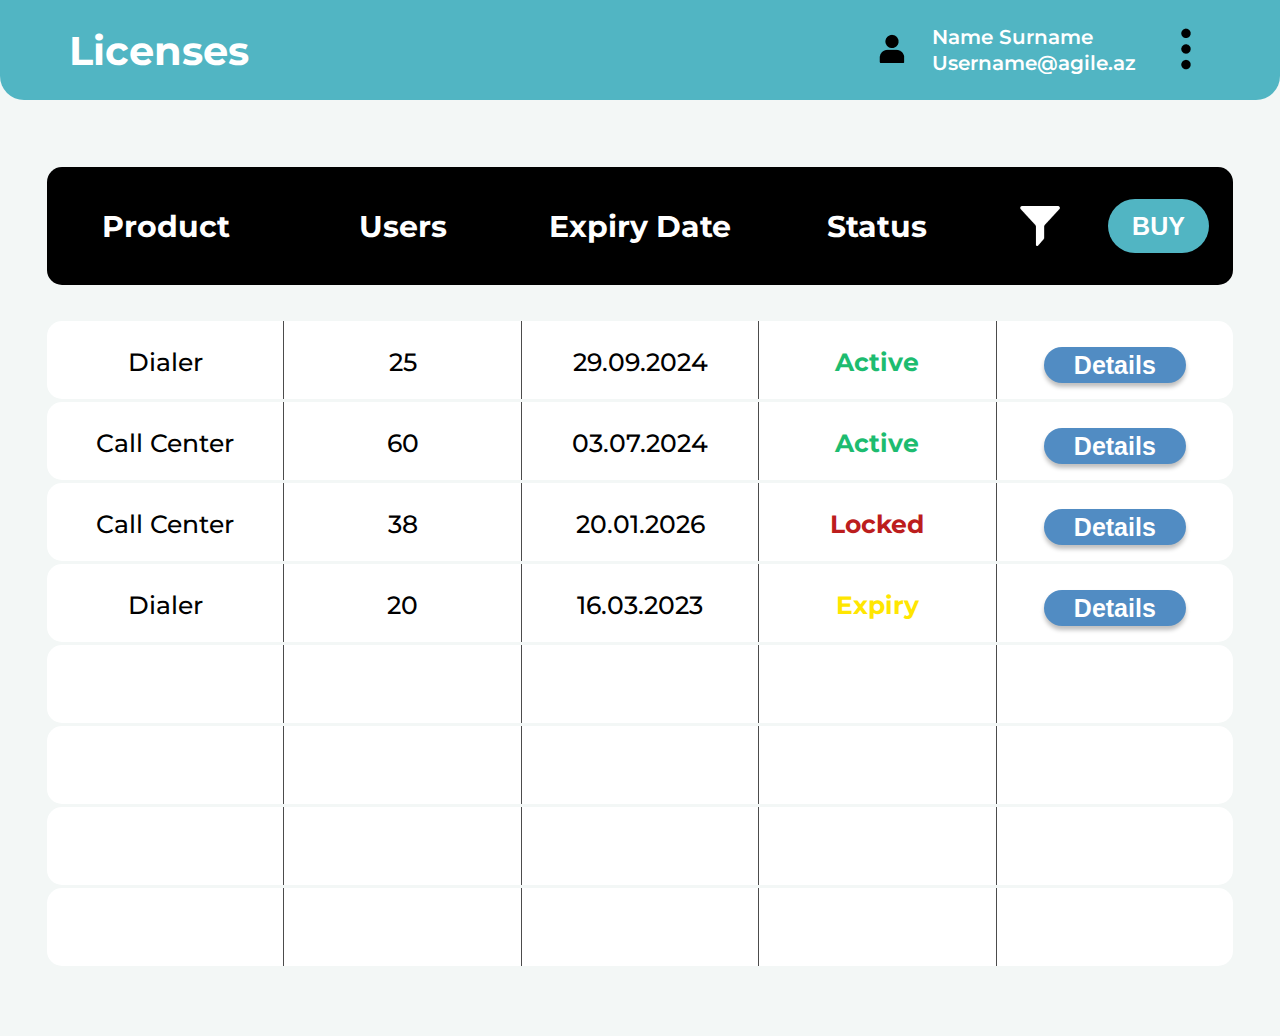
==== assets/pages/frame4.html @ 000b2f8d "first commit" ====
<!DOCTYPE html>
<html lang="en">

<head>
  <meta charset="UTF-8" />
  <meta http-equiv="X-UA-Compatible" content="IE=edge" />
  <meta name="viewport" content="width=device-width, initial-scale=1.0" />
  <link rel="stylesheet" href="../css2/style.css" />
  <title>Frame 4</title>
</head>

<body id="frame-4">
  <header>
    <h2 class="header__page-title">Licenses</h2>
    <div class="header__user">
      <button>
        <img src="../images/user 2.png" alt="user icon" />
      </button>
      <div>
        <p>Name Surname</p>
        <p>Username@agile.az</p>
      </div>
      <button id="dropdown-btn">
        <img src="../images/dots 1.png" alt="dots icon" />
      </button>
      <div class="dropdown">
        <ul>
          <li><a href="#">Dashboard</a></li>
          <li><a href="#">Licences</a></li>
          <li><a href="#">Support</a></li>
          <li><a href="#">Settings</a></li>
          <li><a href="#">Logout</a></li>
        </ul>
      </div>
    </div>
  </header>

  <main>
    <table class="agile-table">
      <thead>
        <tr>
          <th>Product</th>
          <th>Users</th>
          <th>Expiry Date</th>
          <th>Status</th>
          <th>
            <img src="../images/filter-filled-tool-symbol 1.png" alt="filter icon">
            <button>BUY</button>
          </th>
        </tr>
      </thead>
      <tbody>
        <tr>
          <td>Dialer</td>
          <td>25</td>
          <td>29.09.2024</td>
          <td class="green">Active</td>
          <td><button>Details</button></td>
        </tr>
        <tr>
          <td>Call Center</td>
          <td>60</td>
          <td>03.07.2024</td>
          <td class="green">Active</td>
          <td><button>Details</button></td>
        </tr>
        <tr>
          <td>Call Center</td>
          <td>38</td>
          <td>20.01.2026</td>
          <td class="red">Locked</td>
          <td><button>Details</button></td>
        </tr>
        <tr>
          <td>Dialer</td>
          <td>20</td>
          <td>16.03.2023</td>
          <td class="yellow">Expiry</td>
          <td><button>Details</button></td>
        </tr>
        <tr>
          <td></td>
          <td></td>
          <td></td>
          <td></td>
          <td></td>
        </tr>
        <tr>
          <td></td>
          <td></td>
          <td></td>
          <td></td>
          <td></td>
        </tr>
        <tr>
          <td></td>
          <td></td>
          <td></td>
          <td></td>
          <td></td>
        </tr>
        <tr>
          <td></td>
          <td></td>
          <td></td>
          <td></td>
          <td></td>
        </tr>
      </tbody>
    </table>
  </main>
  <script src="../script/main.js"></script>
</body>

</html>
---- assets/css2/style.css ----
@import url("https://fonts.googleapis.com/css2?family=Montserrat:ital,wght@0,400;0,500;0,600;0,800;1,700&display=swap");
* {
  box-sizing: border-box;
  margin: 0;
  padding: 0;
}

a {
  text-decoration: none;
}

ul,
ol {
  list-style-type: none;
}

button {
  cursor: pointer;
}

body {
  background-color: #f3f7f6;
  min-height: 100vh;
  font-family: "Montserrat", sans-serif;
}

header {
  width: 100%;
  height: 100px;
  background-color: #51b5c3;
  border-radius: 0px 0px 24px 24px;
  padding: 26px 69px;
  display: flex;
  justify-content: space-between;
  align-items: center;
}

.header__page-title {
  font-weight: 700;
  font-size: 40px;
  line-height: 49px;
  text-align: center;
  color: white;
}

.header__user {
  display: flex;
  gap: 25px;
  align-items: center;
  position: relative;
}
.header__user p {
  font-weight: 600;
  font-size: 20px;
  line-height: 24px;
  color: white;
  margin: 2px 0;
}
.header__user button {
  background-color: transparent;
  border: 0;
}
.header__user .dropdown {
  width: 200px;
  height: 300px;
  background-color: white;
  border-radius: 15px;
  position: absolute;
  right: 0;
  top: 60px;
  display: none;
}
.header__user .dropdown ul {
  display: flex;
  flex-direction: column;
  justify-content: space-between;
  height: 100%;
}
.header__user .dropdown ul li {
  flex: 1;
  display: flex;
  align-items: center;
}
.header__user .dropdown a {
  font-weight: 400;
  font-size: 20px;
  line-height: 24px;
  color: #161515;
  padding-left: 20px;
}
.header__user .dropdown a:hover {
  text-decoration: underline;
}
.header__user .dropdown.active {
  display: block;
}

main {
  display: grid;
  place-items: center;
  padding: 65px 45px;
}

#frame-5 .container {
  height: 750px;
  display: flex;
  flex-direction: column;
  border-radius: 30px;
  background-color: white;
  width: 90%;
  padding: 30px 100px;
}
#frame-5 .container .row1 {
  align-self: center;
  margin-bottom: 40px;
}
#frame-5 .container .row1 h3 {
  font-weight: 600;
  font-size: 35px;
  line-height: 43px;
}
#frame-5 .container .row2 {
  margin-bottom: 80px;
}
#frame-5 .container .row2 ul {
  display: flex;
  flex-direction: column;
  gap: 30px;
}
#frame-5 .container .row2 li {
  font-weight: 600;
  font-size: 25px;
  line-height: 30px;
  display: flex;
  flex-direction: column;
  align-items: flex-start;
  gap: 10px;
}
#frame-5 .container .row2 li select,
#frame-5 .container .row2 li input {
  width: 400px;
  height: 60px;
  border: 0;
  border-bottom: 1px solid #000;
  outline: 0;
  font-weight: 600;
  font-size: 25px;
  line-height: 30px;
  color: rgba(0, 0, 0, 0.3);
}
#frame-5 .container .row2 li select::-moz-placeholder, #frame-5 .container .row2 li input::-moz-placeholder {
  color: rgba(0, 0, 0, 0.3);
}
#frame-5 .container .row2 li select::placeholder,
#frame-5 .container .row2 li input::placeholder {
  color: rgba(0, 0, 0, 0.3);
}
#frame-5 .container .row2 li option {
  background-color: #fff;
  color: #000;
  border-radius: 0;
}
#frame-5 .container .row2 li option:disabled {
  color: rgba(0, 0, 0, 0.3);
}
#frame-5 .container .row3 {
  justify-content: space-evenly;
  display: flex;
}
#frame-5 .container .row3 button {
  width: 280px;
  height: 80px;
  border-radius: 40px;
  border: 0;
  font-weight: 600;
  font-size: 25px;
  line-height: 30px;
  color: white;
}
#frame-5 .container .row3 button:nth-child(1) {
  background-color: #e02b2b;
}
#frame-5 .container .row3 button:nth-child(2) {
  background-color: #51b5c3;
}

#frame-8 .container {
  height: 750px;
  border-radius: 30px;
  background-color: white;
  padding: 30px 100px;
  display: grid;
  grid-template-columns: 3fr 1fr;
  grid-template-rows: 2fr 1fr;
  -moz-column-gap: 50px;
       column-gap: 50px;
}
#frame-8 .container .col-bottom {
  grid-column: span 4;
  justify-content: space-evenly;
  display: flex;
  grid-row: span 1;
}
#frame-8 .container .col-bottom button {
  width: 280px;
  height: 80px;
  border-radius: 40px;
  border: 0;
  font-weight: 600;
  font-size: 25px;
  line-height: 30px;
  color: white;
}
#frame-8 .container .col-bottom button:nth-child(1) {
  background-color: #e02b2b;
}
#frame-8 .container .col-bottom button:nth-child(2) {
  background-color: #51b5c3;
}
#frame-8 .container .col-right {
  display: flex;
  flex-direction: column;
  gap: 14px;
  align-items: center;
  grid-column: span 1;
  grid-row: span 2;
}
#frame-8 .container .col-right label {
  text-align: center;
  font-weight: 600;
  font-size: 20px;
  line-height: 24px;
  width: 65%;
}
#frame-8 .container .col-right button {
  width: 100px;
  height: 100px;
  display: grid;
  place-items: center;
  background: #ededed;
  border: 1px solid rgba(0, 0, 0, 0.4);
  border-radius: 15px;
}
#frame-8 .container .col-left {
  display: flex;
  flex-direction: column;
  gap: 15px;
  grid-column: span 3;
  grid-row: span 2;
  width: 100%;
}
#frame-8 .container .col-left > div {
  display: flex;
  flex-direction: column;
  gap: 16px;
}
#frame-8 .container .col-left label {
  font-weight: 600;
  font-size: 20px;
  line-height: 24px;
}
#frame-8 .container textarea {
  width: 100%;
  height: 270px;
  resize: none;
  border-radius: 15px;
  background: #ffffff;
  border: 1px solid #000000;
  border-radius: 15px;
  padding: 10px 15px;
  font-family: inherit;
}
#frame-8 .container label {
  font-weight: 600;
  font-size: 25px;
  line-height: 30px;
}
#frame-8 .container input {
  border: 0;
  border-bottom: 1px solid #000;
  outline: 0;
  font-weight: 400;
  font-size: 25px;
  line-height: 30px;
}

.agile-table {
  width: 100%;
}
.agile-table thead {
  height: 118px;
  width: 100%;
  background-color: #000;
  border-radius: 15px;
  display: grid;
  margin-bottom: 34px;
}
.agile-table thead tr {
  display: flex;
  justify-content: space-between;
}
.agile-table thead tr th {
  flex: 1;
  color: white;
  display: grid;
  place-items: center;
  font-weight: 700;
  font-size: 30px;
  line-height: 37px;
  text-align: center;
}
.agile-table tbody tr {
  display: flex;
  justify-content: space-between;
  margin-bottom: 3px;
  background-color: white;
  border-radius: 15px;
}
.agile-table tbody tr td {
  flex: 1;
  display: grid;
  place-items: center;
  padding: 26px 43px;
  border: 0;
  border-right: 1px solid rgba(0, 0, 0, 0.7);
  height: 78px;
  font-weight: 500;
  font-size: 25px;
  line-height: 30px;
  text-align: center;
}
.agile-table tbody tr td:last-child {
  border-right: 0;
}

#frame-4 .agile-table thead th:nth-child(5) {
  display: flex;
  justify-content: space-around;
}
#frame-4 .agile-table thead th:nth-child(5) button {
  background: #51b5c3;
  box-shadow: 0px 4px 4px rgba(0, 0, 0, 0.25);
  border-radius: 40px;
  display: grid;
  place-items: center;
  border: 0;
  color: white;
  font-weight: 800;
  font-size: 25px;
  line-height: 30px;
  padding: 12px 24px;
}
#frame-4 .agile-table tbody tr td:nth-child(4) {
  font-weight: 700;
  font-size: 25px;
  line-height: 30px;
  text-align: center;
}
#frame-4 .agile-table tbody tr td:nth-child(4).green {
  color: #1dbc70;
}
#frame-4 .agile-table tbody tr td:nth-child(4).red {
  color: #bc1d1d;
}
#frame-4 .agile-table tbody tr td:nth-child(4).yellow {
  color: #ffe600;
}
#frame-4 .agile-table tbody tr td:nth-child(5) button {
  background: #518cc3;
  box-shadow: 0px 4px 4px rgba(0, 0, 0, 0.25);
  border-radius: 40px;
  font-weight: 600;
  font-size: 25px;
  line-height: 30px;
  color: #ffffff;
  border: 0;
  padding: 3px 30px;
  display: grid;
  place-items: center;
}

#frame-7 main {
  display: flex;
  flex-direction: column;
  gap: 70px;
}
#frame-7 .ticket-container {
  display: flex;
  justify-content: space-between;
  width: 100%;
}
#frame-7 .ticket-container p {
  font-weight: 600;
  font-size: 25px;
  line-height: 30px;
  color: #000000;
}
#frame-7 .ticket-container button {
  background: #61cfde;
  box-shadow: 0px 4px 4px rgba(0, 0, 0, 0.25);
  border-radius: 40px;
  font-weight: 600;
  font-size: 25px;
  line-height: 30px;
  display: grid;
  place-items: center;
  color: #ffffff;
  border: 0;
  padding: 22px;
}
#frame-7 .agile-table tbody td.yellow {
  color: #ffe600;
}/*# sourceMappingURL=style.css.map */
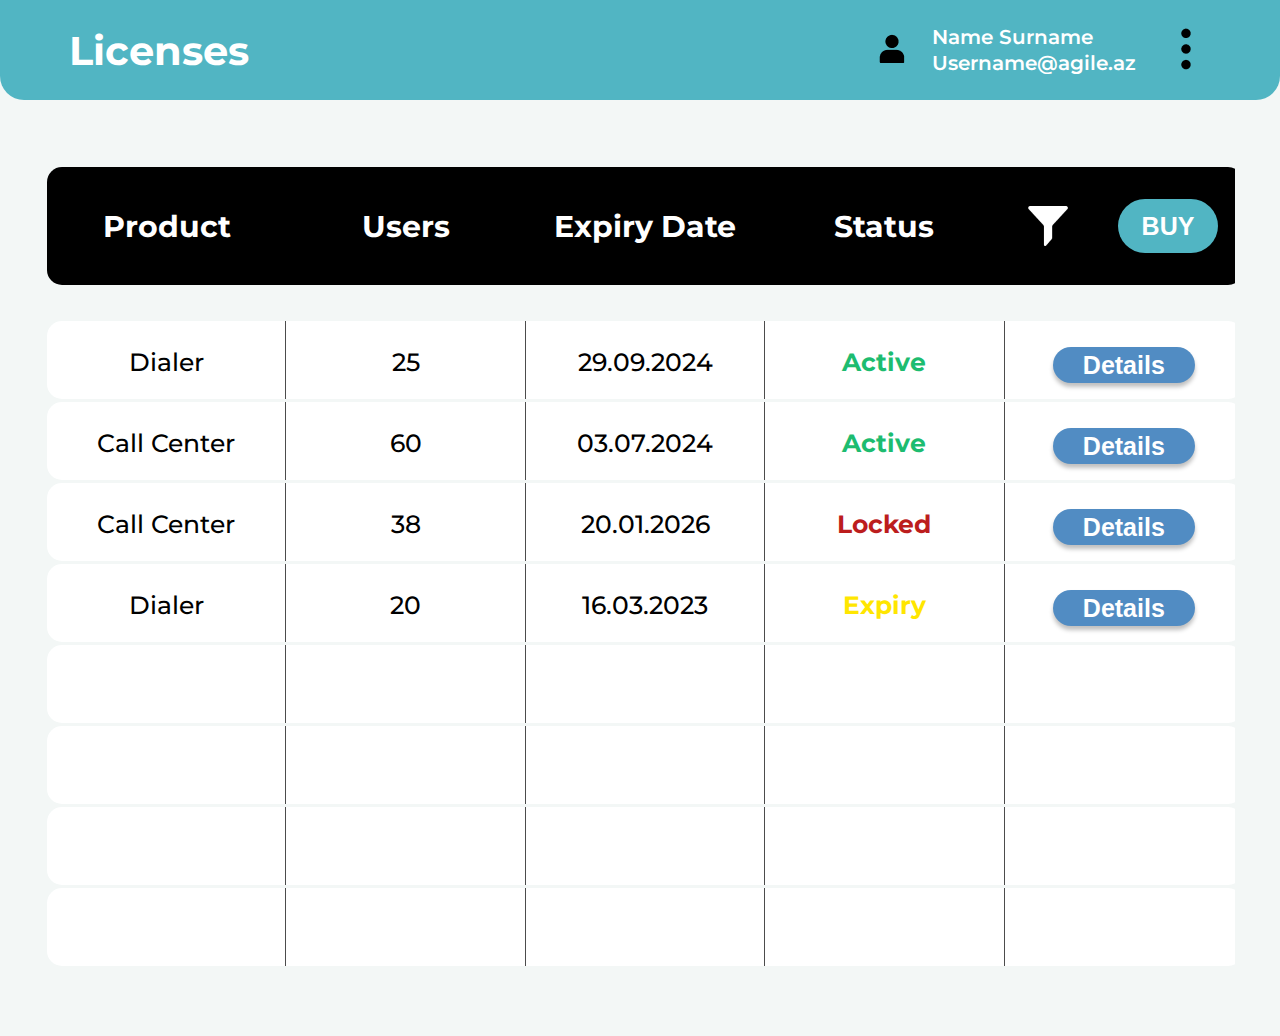
==== commit 7a5de525: "responsiveness" ====
--- a/assets/pages/frame4.html
+++ b/assets/pages/frame4.html
@@ -5,7 +5,7 @@
   <meta charset="UTF-8" />
   <meta http-equiv="X-UA-Compatible" content="IE=edge" />
   <meta name="viewport" content="width=device-width, initial-scale=1.0" />
-  <link rel="stylesheet" href="../css2/style.css" />
+  <link rel="stylesheet" href="../css/style4578.css" />
   <title>Frame 4</title>
 </head>
 
@@ -16,7 +16,7 @@
       <button>
         <img src="../images/user 2.png" alt="user icon" />
       </button>
-      <div>
+      <div class="header__user-details">
         <p>Name Surname</p>
         <p>Username@agile.az</p>
       </div>
@@ -36,78 +36,81 @@
   </header>
 
   <main>
-    <table class="agile-table">
-      <thead>
-        <tr>
-          <th>Product</th>
-          <th>Users</th>
-          <th>Expiry Date</th>
-          <th>Status</th>
-          <th>
-            <img src="../images/filter-filled-tool-symbol 1.png" alt="filter icon">
-            <button>BUY</button>
-          </th>
-        </tr>
-      </thead>
-      <tbody>
-        <tr>
-          <td>Dialer</td>
-          <td>25</td>
-          <td>29.09.2024</td>
-          <td class="green">Active</td>
-          <td><button>Details</button></td>
-        </tr>
-        <tr>
-          <td>Call Center</td>
-          <td>60</td>
-          <td>03.07.2024</td>
-          <td class="green">Active</td>
-          <td><button>Details</button></td>
-        </tr>
-        <tr>
-          <td>Call Center</td>
-          <td>38</td>
-          <td>20.01.2026</td>
-          <td class="red">Locked</td>
-          <td><button>Details</button></td>
-        </tr>
-        <tr>
-          <td>Dialer</td>
-          <td>20</td>
-          <td>16.03.2023</td>
-          <td class="yellow">Expiry</td>
-          <td><button>Details</button></td>
-        </tr>
-        <tr>
-          <td></td>
-          <td></td>
-          <td></td>
-          <td></td>
-          <td></td>
-        </tr>
-        <tr>
-          <td></td>
-          <td></td>
-          <td></td>
-          <td></td>
-          <td></td>
-        </tr>
-        <tr>
-          <td></td>
-          <td></td>
-          <td></td>
-          <td></td>
-          <td></td>
-        </tr>
-        <tr>
-          <td></td>
-          <td></td>
-          <td></td>
-          <td></td>
-          <td></td>
-        </tr>
-      </tbody>
-    </table>
+    <div class="responsive-table-container">
+      <table class="agile-table">
+        <thead>
+          <tr>
+            <th>Product</th>
+            <th>Users</th>
+            <th>Expiry Date</th>
+            <th>Status</th>
+            <th>
+              <img src="../images/filter-filled-tool-symbol 1.png" alt="filter icon">
+              <button>BUY</button>
+            </th>
+          </tr>
+        </thead>
+        <tbody>
+          <tr>
+            <td>Dialer</td>
+            <td>25</td>
+            <td>29.09.2024</td>
+            <td class="green">Active</td>
+            <td><button>Details</button></td>
+          </tr>
+          <tr>
+            <td>Call Center</td>
+            <td>60</td>
+            <td>03.07.2024</td>
+            <td class="green">Active</td>
+            <td><button>Details</button></td>
+          </tr>
+          <tr>
+            <td>Call Center</td>
+            <td>38</td>
+            <td>20.01.2026</td>
+            <td class="red">Locked</td>
+            <td><button>Details</button></td>
+          </tr>
+          <tr>
+            <td>Dialer</td>
+            <td>20</td>
+            <td>16.03.2023</td>
+            <td class="yellow">Expiry</td>
+            <td><button>Details</button></td>
+          </tr>
+          <tr>
+            <td></td>
+            <td></td>
+            <td></td>
+            <td></td>
+            <td></td>
+          </tr>
+          <tr>
+            <td></td>
+            <td></td>
+            <td></td>
+            <td></td>
+            <td></td>
+          </tr>
+          <tr>
+            <td></td>
+            <td></td>
+            <td></td>
+            <td></td>
+            <td></td>
+          </tr>
+          <tr>
+            <td></td>
+            <td></td>
+            <td></td>
+            <td></td>
+            <td></td>
+          </tr>
+        </tbody>
+      </table>
+    </div>
+
   </main>
   <script src="../script/main.js"></script>
 </body>
--- a/assets/css/style4578.css
+++ b/assets/css/style4578.css
@@ -0,0 +1,490 @@
+@import url("https://fonts.googleapis.com/css2?family=Montserrat:ital,wght@0,400;0,500;0,600;0,800;1,700&display=swap");
+* {
+  box-sizing: border-box;
+  margin: 0;
+  padding: 0;
+}
+
+a {
+  text-decoration: none;
+}
+
+ul,
+ol {
+  list-style-type: none;
+}
+
+button {
+  cursor: pointer;
+}
+
+body {
+  background-color: #f3f7f6;
+  min-height: 100vh;
+  font-family: "Montserrat", sans-serif;
+}
+
+header {
+  width: 100%;
+  height: 100px;
+  background-color: #51b5c3;
+  border-radius: 0px 0px 24px 24px;
+  padding: 26px 69px;
+  display: flex;
+  justify-content: space-between;
+  align-items: center;
+}
+@media (max-width: 724px) {
+  header {
+    padding: 26px 30px;
+  }
+}
+
+.header__page-title {
+  font-weight: 700;
+  font-size: 40px;
+  line-height: 49px;
+  text-align: center;
+  color: white;
+}
+@media (max-width: 724px) {
+  .header__page-title {
+    font-size: 30px;
+  }
+}
+
+@media (max-width: 824px) {
+  .header__user-details {
+    display: none;
+  }
+}
+
+.header__user {
+  display: flex;
+  gap: 25px;
+  align-items: center;
+  position: relative;
+}
+.header__user p {
+  font-weight: 600;
+  font-size: 20px;
+  line-height: 24px;
+  color: white;
+  margin: 2px 0;
+}
+.header__user button {
+  background-color: transparent;
+  border: 0;
+}
+.header__user .dropdown {
+  width: 200px;
+  height: 300px;
+  background-color: white;
+  border-radius: 15px;
+  position: absolute;
+  right: 0;
+  top: 60px;
+  display: none;
+}
+.header__user .dropdown ul {
+  display: flex;
+  flex-direction: column;
+  justify-content: space-between;
+  height: 100%;
+}
+.header__user .dropdown ul li {
+  flex: 1;
+  display: flex;
+  align-items: center;
+}
+.header__user .dropdown a {
+  font-weight: 400;
+  font-size: 20px;
+  line-height: 24px;
+  color: #161515;
+  padding-left: 20px;
+}
+.header__user .dropdown a:hover {
+  text-decoration: underline;
+}
+.header__user .dropdown.active {
+  display: block;
+}
+
+main {
+  display: grid;
+  place-items: center;
+  padding: 65px 45px;
+  width: 100%;
+}
+@media (max-width: 824px) {
+  main {
+    padding: 30px 20px;
+  }
+}
+
+#frame-5 .container {
+  height: 750px;
+  display: flex;
+  flex-direction: column;
+  border-radius: 30px;
+  background-color: white;
+  width: 90%;
+  padding: 30px 100px;
+}
+@media (max-width: 824px) {
+  #frame-5 .container {
+    padding: 20px 40px;
+    height: 790px;
+  }
+  #frame-5 .container .row3 button {
+    width: 200px !important;
+  }
+}
+@media (max-width: 610px) {
+  #frame-5 .container .row1 {
+    text-align: center;
+  }
+  #frame-5 .container .row2 {
+    font-size: 20px;
+  }
+  #frame-5 .container .row3 {
+    flex-direction: column;
+    gap: 20px;
+    align-items: center;
+  }
+}
+#frame-5 .container .row1 {
+  align-self: center;
+  margin-bottom: 40px;
+}
+#frame-5 .container .row1 h3 {
+  font-weight: 600;
+  font-size: 35px;
+  line-height: 43px;
+}
+#frame-5 .container .row2 {
+  margin-bottom: 80px;
+}
+#frame-5 .container .row2 ul {
+  display: flex;
+  flex-direction: column;
+  gap: 30px;
+}
+#frame-5 .container .row2 li {
+  font-weight: 600;
+  font-size: 25px;
+  line-height: 30px;
+  display: flex;
+  flex-direction: column;
+  align-items: flex-start;
+  gap: 10px;
+}
+#frame-5 .container .row2 li select,
+#frame-5 .container .row2 li input {
+  width: 400px;
+  height: 60px;
+  border: 0;
+  border-bottom: 1px solid #000;
+  outline: 0;
+  font-weight: 600;
+  font-size: 25px;
+  line-height: 30px;
+  color: rgba(0, 0, 0, 0.3);
+}
+#frame-5 .container .row2 li select::-moz-placeholder, #frame-5 .container .row2 li input::-moz-placeholder {
+  color: rgba(0, 0, 0, 0.3);
+}
+#frame-5 .container .row2 li select::placeholder,
+#frame-5 .container .row2 li input::placeholder {
+  color: rgba(0, 0, 0, 0.3);
+}
+#frame-5 .container .row2 li option {
+  background-color: #fff;
+  color: #000;
+  border-radius: 0;
+}
+#frame-5 .container .row2 li option:disabled {
+  color: rgba(0, 0, 0, 0.3);
+}
+#frame-5 .container .row3 {
+  justify-content: space-evenly;
+  display: flex;
+}
+#frame-5 .container .row3 button {
+  width: 280px;
+  height: 80px;
+  border-radius: 40px;
+  border: 0;
+  font-weight: 600;
+  font-size: 25px;
+  line-height: 30px;
+  color: white;
+}
+#frame-5 .container .row3 button:nth-child(1) {
+  background-color: #e02b2b;
+}
+#frame-5 .container .row3 button:nth-child(2) {
+  background-color: #51b5c3;
+}
+
+#frame-8 .container {
+  height: 750px;
+  border-radius: 30px;
+  background-color: white;
+  padding: 30px 100px;
+  display: grid;
+  grid-template-columns: 3fr 1fr;
+  grid-template-rows: 2fr 1fr;
+  -moz-column-gap: 50px;
+       column-gap: 50px;
+}
+@media (max-width: 900px) {
+  #frame-8 .container {
+    grid-template-columns: 1fr;
+    grid-template-rows: 1fr 1fr 1fr;
+    gap: 20px;
+    padding: 25px 50px;
+    height: 900px;
+  }
+  #frame-8 .container .col-left, #frame-8 .container .col-right, #frame-8 .container .col-bottom {
+    grid-column: span 1 !important;
+    grid-row: span 1 !important;
+  }
+  #frame-8 .container .col-bottom button {
+    width: 200px !important;
+    font-size: 20px !important;
+  }
+}
+#frame-8 .container .col-bottom {
+  grid-column: span 2;
+  justify-content: space-evenly;
+  display: flex;
+  grid-row: span 1;
+}
+#frame-8 .container .col-bottom button {
+  width: 280px;
+  height: 80px;
+  border-radius: 40px;
+  border: 0;
+  font-weight: 600;
+  font-size: 25px;
+  line-height: 30px;
+  color: white;
+}
+#frame-8 .container .col-bottom button:nth-child(1) {
+  background-color: #e02b2b;
+}
+#frame-8 .container .col-bottom button:nth-child(2) {
+  background-color: #51b5c3;
+}
+#frame-8 .container .col-right {
+  display: flex;
+  flex-direction: column;
+  gap: 14px;
+  align-items: center;
+  grid-column: span 1;
+  grid-row: span 2;
+}
+#frame-8 .container .col-right label {
+  text-align: center;
+  font-weight: 600;
+  font-size: 20px;
+  line-height: 24px;
+  width: 65%;
+}
+#frame-8 .container .col-right button {
+  width: 100px;
+  height: 100px;
+  display: grid;
+  place-items: center;
+  background: #ededed;
+  border: 1px solid rgba(0, 0, 0, 0.4);
+  border-radius: 15px;
+}
+#frame-8 .container .col-left {
+  display: flex;
+  flex-direction: column;
+  gap: 15px;
+  grid-column: span 1;
+  grid-row: span 2;
+  width: 100%;
+}
+#frame-8 .container .col-left > div {
+  display: flex;
+  flex-direction: column;
+  gap: 16px;
+}
+#frame-8 .container .col-left label {
+  font-weight: 600;
+  font-size: 20px;
+  line-height: 24px;
+}
+#frame-8 .container textarea {
+  width: 100%;
+  height: 270px;
+  resize: none;
+  border-radius: 15px;
+  background: #ffffff;
+  border: 1px solid #000000;
+  border-radius: 15px;
+  padding: 10px 15px;
+  font-family: inherit;
+}
+#frame-8 .container label {
+  font-weight: 600;
+  font-size: 25px;
+  line-height: 30px;
+}
+#frame-8 .container input {
+  border: 0;
+  border-bottom: 1px solid #000;
+  outline: 0;
+  font-weight: 400;
+  font-size: 25px;
+  line-height: 30px;
+}
+
+.agile-table {
+  width: 100%;
+  min-width: 1200px;
+}
+.agile-table thead {
+  height: 118px;
+  width: 100%;
+  background-color: #000;
+  border-radius: 15px;
+  display: grid;
+  margin-bottom: 34px;
+}
+.agile-table thead tr {
+  display: flex;
+  justify-content: space-between;
+}
+.agile-table thead tr th {
+  flex: 1;
+  color: white;
+  display: grid;
+  place-items: center;
+  font-weight: 700;
+  font-size: 30px;
+  line-height: 37px;
+  text-align: center;
+}
+.agile-table tbody tr {
+  display: flex;
+  justify-content: space-between;
+  margin-bottom: 3px;
+  background-color: white;
+  border-radius: 15px;
+}
+.agile-table tbody tr td {
+  flex: 1;
+  display: grid;
+  place-items: center;
+  padding: 26px 43px;
+  border: 0;
+  border-right: 1px solid rgba(0, 0, 0, 0.7);
+  height: 78px;
+  font-weight: 500;
+  font-size: 25px;
+  line-height: 30px;
+  text-align: center;
+}
+.agile-table tbody tr td:last-child {
+  border-right: 0;
+}
+
+#frame-4 .agile-table thead th:nth-child(5) {
+  display: flex;
+  justify-content: space-around;
+}
+#frame-4 .agile-table thead th:nth-child(5) button {
+  background: #51b5c3;
+  box-shadow: 0px 4px 4px rgba(0, 0, 0, 0.25);
+  border-radius: 40px;
+  display: grid;
+  place-items: center;
+  border: 0;
+  color: white;
+  font-weight: 800;
+  font-size: 25px;
+  line-height: 30px;
+  padding: 12px 24px;
+}
+#frame-4 .agile-table tbody tr td:nth-child(4) {
+  font-weight: 700;
+  font-size: 25px;
+  line-height: 30px;
+  text-align: center;
+}
+#frame-4 .agile-table tbody tr td:nth-child(4).green {
+  color: #1dbc70;
+}
+#frame-4 .agile-table tbody tr td:nth-child(4).red {
+  color: #bc1d1d;
+}
+#frame-4 .agile-table tbody tr td:nth-child(4).yellow {
+  color: #ffe600;
+}
+#frame-4 .agile-table tbody tr td:nth-child(5) button {
+  background: #518cc3;
+  box-shadow: 0px 4px 4px rgba(0, 0, 0, 0.25);
+  border-radius: 40px;
+  font-weight: 600;
+  font-size: 25px;
+  line-height: 30px;
+  color: #ffffff;
+  border: 0;
+  padding: 3px 30px;
+  display: grid;
+  place-items: center;
+}
+
+#frame-7 main {
+  display: flex;
+  flex-direction: column;
+  gap: 70px;
+}
+#frame-7 .ticket-container {
+  display: flex;
+  justify-content: space-between;
+  width: 100%;
+}
+@media (max-width: 824px) {
+  #frame-7 .ticket-container {
+    flex-direction: column;
+    align-items: center;
+    gap: 35px;
+  }
+  #frame-7 .ticket-container p {
+    text-align: center;
+  }
+}
+#frame-7 .ticket-container p {
+  font-weight: 600;
+  font-size: 25px;
+  line-height: 30px;
+  color: #000000;
+}
+#frame-7 .ticket-container button {
+  background: #61cfde;
+  box-shadow: 0px 4px 4px rgba(0, 0, 0, 0.25);
+  border-radius: 40px;
+  font-weight: 600;
+  font-size: 25px;
+  line-height: 30px;
+  display: grid;
+  place-items: center;
+  color: #ffffff;
+  border: 0;
+  padding: 22px;
+}
+#frame-7 .agile-table tbody td.yellow {
+  color: #ffe600;
+}
+
+.responsive-table-container {
+  overflow-x: auto;
+  width: 100%;
+}/*# sourceMappingURL=style4578.css.map */